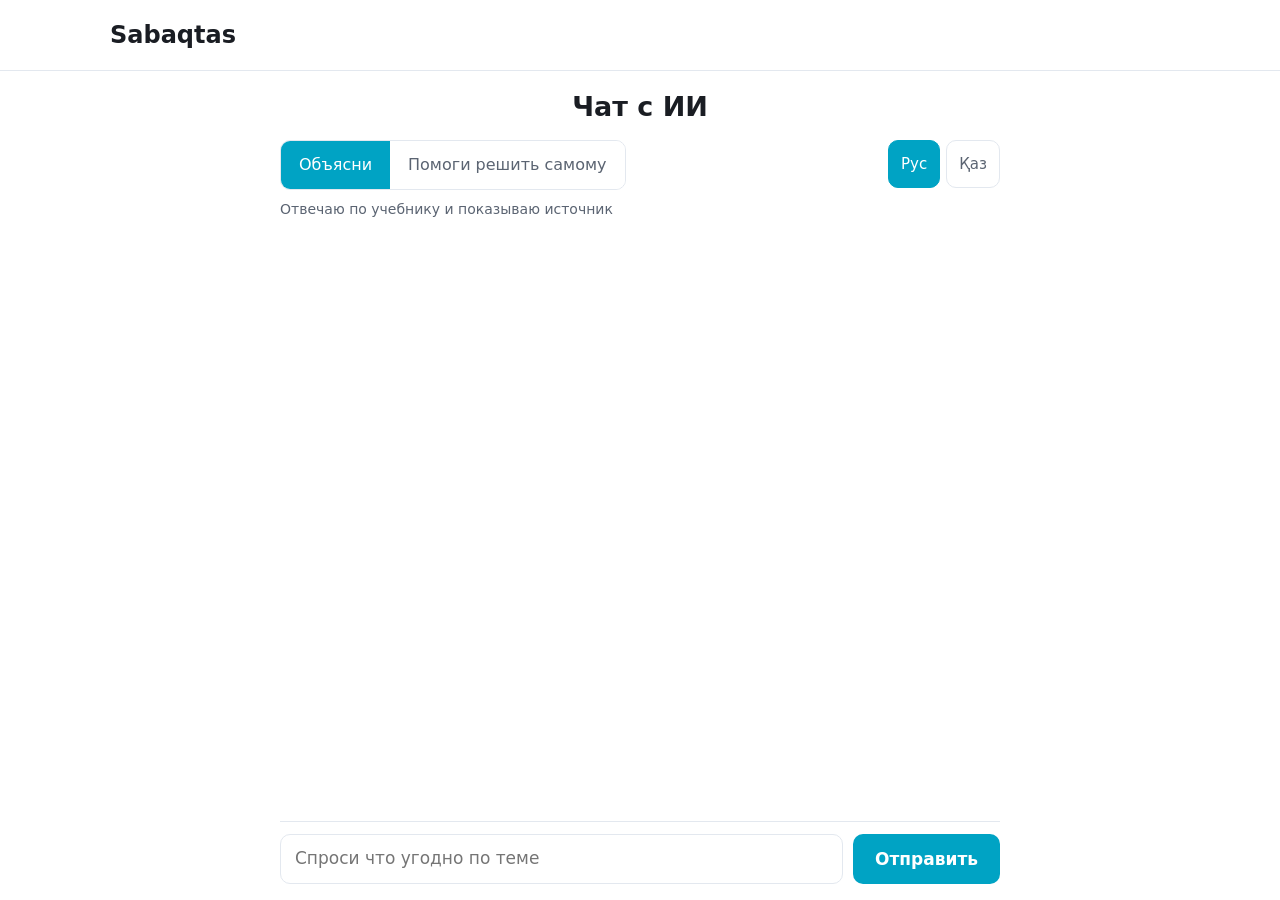
==== frontend/chat.html @ 7b8569ce "Промпт: применение правил разрешено, ответы на двух языках" ====
<!DOCTYPE html>
<html lang="ru">
<head>
  <meta charset="UTF-8">
  <meta name="viewport" content="width=device-width, initial-scale=1.0">
  <title>Чат с ИИ — Sabaqtas</title>
  <link rel="stylesheet" href="css/style.css">
  <!-- Этот экран ходит прямо в /api/ask, поэтому mock.js и api.js не нужны -->
  <script src="js/chat.js" defer></script>
</head>
<body class="chat-body">

  <!-- Простая шапка: только логотип -->
  <header class="site-header">
    <div class="container header-inner">
      <a class="wordmark" href="index.html">Sabaqtas</a>
    </div>
  </header>

  <main class="chat-page">

    <h1 class="chat-title">Чат с ИИ</h1>

    <!-- Переключатели режима и языка. Видны всегда. -->
    <div class="chat-controls">

      <div class="chat-controls-left">
        <div class="mode-switch" role="group" aria-label="Режим">
          <button class="mode-button is-active" type="button" data-mode="explain">Объясни</button>
          <button class="mode-button" type="button" data-mode="mentor">Помоги решить самому</button>
        </div>
        <!-- Строка под переключателем меняется вместе с режимом -->
        <p class="mode-hint" id="mode-hint">Отвечаю по учебнику и показываю источник</p>
      </div>

      <div class="lang-switch" role="group" aria-label="Язык ответа">
        <button class="lang-button is-active" type="button" data-lang="ru">Рус</button>
        <button class="lang-button" type="button" data-lang="kk">Қаз</button>
      </div>

    </div>

    <!-- Лента сообщений. Прокручивается только она,
         шапка и поле ввода остаются на месте. -->
    <div class="chat-messages" id="messages"></div>

    <!-- Поле ввода прижато к низу -->
    <div class="chat-input-row">
      <textarea class="chat-input" id="input" rows="1"
        placeholder="Спроси что угодно по теме"></textarea>
      <button class="chat-send" type="button" id="send">Отправить</button>
    </div>

  </main>

</body>
</html>
---- frontend/css/style.css ----
/* ============================================================
   Sabaqtas — общие стили
   Дизайн-система: светлая тема, много воздуха, крупный текст.
   Шрифты только системные — страница должна открываться быстро
   на медленном сельском интернете.
   ============================================================ */

/* --- Переменные дизайн-системы --- */
:root {
  --bg: #FFFFFF;          /* основной фон */
  --surface: #F5F7FA;     /* фон блоков и карточек */
  --border: #E3E8EF;      /* рамки */
  --text: #1A1D23;        /* основной текст */
  --muted: #5B6472;       /* второстепенный текст */
  --accent: #00A3C4;      /* кнопки, ссылки, акценты */
  --accent-dark: #007D97; /* наведение мыши */
  --gold: #F5B301;        /* достижения, выделенный шаг */

  /* Шкала фонов секций: сверху вниз страница постепенно «остывает»
     от белого к холодному голубому. Резких полос больше нет. */
  --bg-1: #FFFFFF;
  --bg-2: #F7FAFB;
  --bg-3: #EFF5F7;
  --bg-4: #E7F1F4;

  /* Ответ верный / неверный. Заливка светлая, поэтому основной текст
     на ней остаётся чёрным и читается. */
  --correct: #1E8E5A;
  --correct-bg: #E8F6EF;
  --wrong: #C7382D;
  --wrong-bg: #FBEBE9;

  /* Тёмная секция-прожектор: на ней лежит главный пример страницы */
  --spotlight: #0A3D4A;       /* фон */
  --spotlight-text: #EAF6F9;  /* основной текст на тёмном */
  --spotlight-muted: #9FC4CE; /* второстепенный текст на тёмном */
}

/* Плавная прокрутка при переходе по якорным ссылкам в шапке */
html {
  scroll-behavior: smooth;
}

/* --- Базовый сброс --- */
* {
  box-sizing: border-box;
}

body {
  margin: 0;
  background-color: var(--bg-1);
  color: var(--text);
  font-family: system-ui, -apple-system, "Segoe UI", Roboto, Arial, sans-serif;
  font-size: 18px;
  line-height: 1.6;
}

h1, h2, h3, p, ol {
  margin: 0;
}

a {
  color: var(--accent);
}

a:hover {
  color: var(--accent-dark);
}

/* Общая обёртка: ограничивает ширину контента и центрирует его */
.container {
  max-width: 1100px;
  margin: 0 auto;
  padding-left: 20px;
  padding-right: 20px;
}

/* ============================================================
   Шапка
   ============================================================ */

.site-header {
  /* position: sticky — шапка прокручивается вместе со страницей,
     но останавливается у верхнего края и дальше остаётся на месте */
  position: sticky;
  top: 0;
  /* z-index нужен, чтобы шапка была поверх секций, а не под ними */
  z-index: 10;
  background-color: var(--bg-1);
  border-bottom: 1px solid var(--border);
}

/* Три части шапки: логотип слева, навигация по центру, вход справа */
.header-inner {
  display: flex;
  justify-content: space-between;
  align-items: center;
  gap: 24px;
  padding-top: 16px;
  padding-bottom: 16px;
}

.header-nav {
  display: flex;
  gap: 24px;
}

.nav-link {
  /* position: relative нужен для полоски .nav-link.active::after */
  position: relative;
  color: var(--muted);
  font-size: 16px;
  text-decoration: none;
  padding-bottom: 6px;
}

.nav-link:hover {
  color: var(--accent-dark);
}

/* Активную ссылку ставит nav.js — ту, чья секция сейчас на экране */
.nav-link.active {
  color: var(--accent);
}

/* Полоска под активной ссылкой */
.nav-link.active::after {
  content: "";
  position: absolute;
  left: 0;
  right: 0;
  bottom: 0;
  height: 2px;
  background-color: var(--accent);
}

.wordmark {
  font-size: 24px;
  font-weight: 700;
  color: var(--text);
  text-decoration: none;
}

.header-link {
  font-size: 17px;
  text-decoration: none;
}

.header-link:hover {
  text-decoration: underline;
}


/* ============================================================
   Движение на лендинге
   Всё анимируемое лежит внутри @media (prefers-reduced-motion: no-preference).
   Если человек попросил систему уменьшить анимацию, ни одно правило отсюда
   не применяется: он сразу видит готовую страницу без движения.

   Анимируем только opacity и transform. Их браузер считает отдельно и не
   пересчитывает разметку всей страницы на каждом кадре, поэтому даже на
   слабом телефоне нет рывков. Height, width, top и margin не трогаем.
   ============================================================ */

/* Слово в заголовке, которое меняется: математике -> физике -> химии.
   inline-block и min-width держат ширину, поэтому строка не прыгает
   при смене слова. Эти правила нужны всегда, движения в них нет. */
#rotator {
  display: inline-block;
  /* Ширины хватает на самое длинное слово — «математике».
     Замерено: при шрифте 46px оно занимает 266px, то есть 5.8em.
     Берём 6em с запасом. em, а не px: на телефоне заголовок меньше,
     и запас уменьшается вместе с ним. */
  min-width: 6em;
  text-align: center;
  color: var(--accent);
}

@media (prefers-reduced-motion: no-preference) {

  /* --- Появление при прокрутке --- */

  /* Класс js-reveal ставит скрипт в <head> до первой отрисовки.
     Без него (JavaScript выключен или сломался) это правило не сработает
     и весь контент останется видимым. */
  html.js-reveal .reveal {
    opacity: 0;
    transform: translateY(16px);
  }

  /* Класс is-visible добавляет reveal.js, когда элемент дошёл до экрана.
     Задержку для каждого элемента внутри группы тоже ставит reveal.js. */
  html.js-reveal .reveal.is-visible {
    opacity: 1;
    transform: translateY(0);
    transition: opacity 0.45s ease-out, transform 0.45s ease-out;
  }

  /* --- Смена слова в заголовке --- */

  #rotator {
    transition: opacity 0.3s ease-out, transform 0.3s ease-out;
  }

  /* Класс is-hiding ставит rotator.js на время подмены слова */
  #rotator.is-hiding {
    opacity: 0;
    transform: translateY(-8px);
  }

}

/* ============================================================
   Экран диагностики (diagnostic.html)
   Лесенку, кнопки и карточки берём с лендинга, добавляем только то,
   чего там не было: вопрос, варианты ответа и итоговую карточку.
   ============================================================ */

/* Утилита: спрятать одно из двух состояний страницы */
.is-hidden {
  display: none;
}

/* Колонка уже, чем на лендинге: читать вопрос так удобнее */
.page-narrow {
  max-width: 720px;
  padding-top: 48px;
  padding-bottom: 64px;
}

.page-title {
  font-size: 34px;
  text-align: center;
}

.page-subtitle {
  font-size: 18px;
  color: var(--muted);
  text-align: center;
  max-width: 560px;
  margin: 16px auto 0;
}

/* --- Карточка с вопросом --- */

.question-card {
  background-color: var(--bg-1);
  border: 1px solid var(--border);
  border-radius: 14px;
  padding: 32px;
  margin-top: 32px;
  box-shadow: 0 4px 16px rgba(26, 29, 35, 0.06);
}

/* Тема и класс над вопросом */
.question-topic {
  font-size: 16px;
  color: var(--muted);
  margin-bottom: 12px;
}

.question-text {
  font-size: 24px;
  font-weight: 600;
  line-height: 1.4;
  margin-bottom: 24px;
}

.answers {
  display: grid;
  gap: 12px;
}

/* Вариант ответа — кнопка во всю ширину карточки */
.answer {
  display: block;
  width: 100%;
  min-height: 48px;
  padding: 14px 20px;
  border: 2px solid var(--border);
  border-radius: 10px;
  background-color: var(--bg-1);
  color: var(--text);
  /* кнопки не наследуют шрифт страницы автоматически — задаём явно */
  font-family: inherit;
  font-size: 18px;
  text-align: left;
  cursor: pointer;
}

.answer:hover {
  border-color: var(--accent);
}

/* «Не знаю» — такой же по размеру, но заметно тише остальных */
.answer-dontknow {
  color: var(--muted);
  border-style: dashed;
}

/* Подсветка после ответа. Её ставит diagnostic.js примерно на 600 мс. */
.answer.is-correct {
  background-color: var(--correct-bg);
  border-color: var(--correct);
}

.answer.is-wrong {
  background-color: var(--wrong-bg);
  border-color: var(--wrong);
}

/* --- Лесенка под вопросом --- */

.chain-title {
  font-size: 16px;
  color: var(--muted);
  text-align: center;
  margin-top: 48px;
  margin-bottom: 20px;
}

/* Короткое появление новой строки лесенки */
@keyframes stair-appear {
  from {
    opacity: 0;
    transform: translateY(-6px);
  }
  to {
    opacity: 1;
    transform: translateY(0);
  }
}

.stair-appear {
  animation: stair-appear 0.3s ease-out;
}

/* --- Итог диагностики --- */

/* В итоговой лесенке строку с пробелом делаем крупнее остальных */
.stairs-result {
  /* Заголовок «Нашли, где ты застрял» отделён от первой строки лесенки:
     итог читается как отдельный экран, а не как продолжение заголовка */
  margin-top: 64px;
}

.stairs-result .stair-gap .stair-topic {
  font-size: 21px;
}

.stairs-result .stair-gap .stair-status {
  font-size: 18px;
}

.result-card {
  background-color: var(--bg-1);
  border: 1px solid var(--border);
  border-top: 5px solid var(--gold);
  border-radius: 14px;
  padding: 28px;
  margin-top: 32px;
}

.result-text {
  font-size: 20px;
  line-height: 1.5;
}

.result-source {
  font-size: 16px;
  color: var(--muted);
  margin-top: 16px;
}

.result-actions {
  display: flex;
  align-items: center;
  justify-content: center;
  gap: 24px;
  margin-top: 32px;
}

/* Ссылка-кнопка «Пройти заново»: это <button>, но выглядит как ссылка */
.link-button {
  background: none;
  border: none;
  padding: 8px;
  color: var(--accent);
  font-family: inherit;
  font-size: 18px;
  text-decoration: underline;
  cursor: pointer;
}

.link-button:hover {
  color: var(--accent-dark);
}

.error-message {
  margin-top: 32px;
  padding: 20px;
  border: 1px solid var(--wrong);
  border-radius: 10px;
  background-color: var(--wrong-bg);
  text-align: center;
}

/* ============================================================
   Экран чата с ИИ (chat.html)
   Раскладка на всю высоту экрана: шапка и поле ввода на месте,
   прокручивается только лента сообщений.
   ============================================================ */

/* Страница-колонка во всю высоту окна. dvh точнее vh на телефонах:
   учитывает панели браузера. Для старых браузеров ниже запасной vh. */
.chat-body {
  height: 100vh;
  height: 100dvh;
  display: flex;
  flex-direction: column;
  /* прокручивается лента, а не вся страница */
  overflow: hidden;
}

.chat-page {
  flex: 1;
  /* min-height: 0 обязателен: без него flex-колонка не даёт
     внутренней ленте сжаться и прокрутка не появляется */
  min-height: 0;
  display: flex;
  flex-direction: column;
  width: 100%;
  max-width: 760px;
  margin: 0 auto;
  padding: 0 20px;
}

.chat-title {
  font-size: 27px;
  margin-top: 20px;
}

/* --- Переключатели --- */

.chat-controls {
  display: flex;
  justify-content: space-between;
  align-items: flex-start;
  gap: 16px;
  margin-top: 16px;
}

/* Режим: две кнопки в одной рамке */
.mode-switch {
  display: inline-flex;
  border: 1px solid var(--border);
  border-radius: 10px;
  /* скругление рамки должно резать углы кнопок внутри */
  overflow: hidden;
}

.mode-button {
  min-height: 48px;
  padding: 10px 18px;
  border: none;
  background-color: var(--bg-1);
  color: var(--muted);
  font-family: inherit;
  font-size: 16px;
  cursor: pointer;
}

.mode-button.is-active {
  background-color: var(--accent);
  color: #FFFFFF;
}

.mode-hint {
  font-size: 14px;
  color: var(--muted);
  margin-top: 8px;
}

.lang-switch {
  display: inline-flex;
  gap: 6px;
}

.lang-button {
  min-width: 48px;
  min-height: 48px;
  padding: 10px 12px;
  border: 1px solid var(--border);
  border-radius: 10px;
  background-color: var(--bg-1);
  color: var(--muted);
  font-family: inherit;
  font-size: 15px;
  cursor: pointer;
}

.lang-button.is-active {
  background-color: var(--accent);
  border-color: var(--accent);
  color: #FFFFFF;
}

/* --- Лента сообщений --- */

.chat-messages {
  flex: 1;
  min-height: 0;
  overflow-y: auto;
  display: flex;
  flex-direction: column;
  gap: 10px;
  padding: 16px 2px;
}

.msg {
  max-width: 85%;
  padding: 12px 16px;
  border-radius: 14px;
  font-size: 17px;
  line-height: 1.5;
  /* Shift+Enter в поле ввода даёт перенос строки — сохраняем его */
  white-space: pre-wrap;
  overflow-wrap: break-word;
}

/* Сообщение ученика: справа, лёгкая заливка акцентным цветом */
.msg-user {
  align-self: flex-end;
  background-color: rgba(0, 163, 196, 0.13);
  border-bottom-right-radius: 4px;
}

/* Ответ ИИ: слева, светлая подложка */
.msg-ai {
  align-self: flex-start;
  background-color: var(--bg-2);
  border: 1px solid var(--border);
  border-bottom-left-radius: 4px;
}

/* Честный отказ «этого нет в учебниках»: приглушённый текст.
   Это НЕ ошибка, поэтому никакого красного и никаких значков. */
.msg-muted {
  color: var(--muted);
}

/* Служебная строка («Режим изменён…», сообщение о сбое сети) */
.msg-system {
  text-align: center;
  color: var(--muted);
  font-size: 14px;
  margin: 6px 0;
}

/* --- Плашка источника — фирменный элемент продукта.
   Как и на экране результата: золотая полоса слева. --- */

.msg-sources {
  align-self: flex-start;
  display: flex;
  flex-wrap: wrap;
  gap: 6px;
  max-width: 85%;
}

.source-badge {
  display: inline-block;
  font-size: 13px;
  color: var(--muted);
  background-color: var(--bg-1);
  border: 1px solid var(--border);
  border-left: 3px solid var(--gold);
  border-radius: 6px;
  padding: 5px 10px;
}

/* --- Индикатор «печатает» --- */

.msg-typing {
  color: var(--muted);
}

@media (prefers-reduced-motion: no-preference) {

  .msg-typing .dot {
    animation: typing-dot 1.2s infinite;
  }

  .msg-typing .dot:nth-child(2) { animation-delay: 0.2s; }
  .msg-typing .dot:nth-child(3) { animation-delay: 0.4s; }

  @keyframes typing-dot {
    0%, 60%, 100% { opacity: 0.25; }
    30% { opacity: 1; }
  }

}

/* --- Поле ввода, прижато к низу --- */

.chat-input-row {
  display: flex;
  gap: 10px;
  padding: 12px 0 16px;
  border-top: 1px solid var(--border);
}

.chat-input {
  flex: 1;
  min-height: 48px;
  padding: 12px 14px;
  border: 1px solid var(--border);
  border-radius: 10px;
  background-color: var(--bg-1);
  color: var(--text);
  font-family: inherit;
  font-size: 17px;
  line-height: 1.4;
  resize: none;
}

.chat-input:focus {
  outline: none;
  border-color: var(--accent);
}

.chat-send {
  min-height: 48px;
  padding: 0 22px;
  border: none;
  border-radius: 10px;
  background-color: var(--accent);
  color: #FFFFFF;
  font-family: inherit;
  font-size: 17px;
  font-weight: 600;
  cursor: pointer;
}

.chat-send:hover {
  background-color: var(--accent-dark);
}

/* Пока ждём ответ, кнопка выключена */
.chat-send:disabled {
  opacity: 0.55;
  cursor: default;
}

/* Чат на телефоне: переключатели в столбик, кнопки режима во всю ширину */
@media (max-width: 800px) {

  .chat-title {
    font-size: 23px;
  }

  .chat-controls {
    flex-direction: column;
  }

  .mode-switch {
    display: flex;
    width: 100%;
  }

  .mode-button {
    flex: 1;
    padding: 10px 8px;
  }

  .msg {
    max-width: 92%;
  }

}

/* ============================================================
   Мобильное меню: кнопка-бургер и выезжающая панель
   Всё состояние — класс .menu-open на <body>, его ставит menu.js.
   ============================================================ */

/* Кнопка-бургер. На десктопе её нет, показываем только на узком экране. */
.burger {
  display: none;
  /* order: 2 — в разметке кнопка стоит перед логотипом,
     а показать её надо справа */
  order: 2;
  flex-direction: column;
  justify-content: space-between;
  width: 48px;
  height: 48px;
  padding: 12px;
  background: none;
  border: none;
  cursor: pointer;
}

/* Три полоски значка. Никаких картинок и иконочных шрифтов. */
.burger-line {
  display: block;
  width: 100%;
  height: 3px;
  border-radius: 2px;
  background-color: var(--text);
}

@media (prefers-reduced-motion: no-preference) {
  .burger-line {
    transition: transform 0.25s, opacity 0.25s;
  }
}

/* Открытое меню: полоски складываются в крестик.
   Крайние съезжаются к центру (9px) и поворачиваются,
   средняя просто исчезает. */
body.menu-open .burger-line:nth-child(1) {
  transform: translateY(9px) rotate(45deg);
}

body.menu-open .burger-line:nth-child(2) {
  opacity: 0;
}

body.menu-open .burger-line:nth-child(3) {
  transform: translateY(-9px) rotate(-45deg);
}

/* Пока меню открыто, страница под ним не прокручивается */
body.menu-open {
  overflow: hidden;
}

/* Затемнение позади панели */
.menu-overlay {
  position: fixed;
  top: 0;
  right: 0;
  bottom: 0;
  left: 0;
  z-index: 20;
  background-color: rgba(26, 29, 35, 0.5);
  opacity: 0;
  /* visibility прячет затемнение от кликов, пока меню закрыто */
  visibility: hidden;
}

@media (prefers-reduced-motion: no-preference) {
  .menu-overlay {
    transition: opacity 0.25s, visibility 0.25s;
  }
}

body.menu-open .menu-overlay {
  opacity: 1;
  visibility: visible;
}

/* Сама панель: во всю высоту экрана, выезжает слева */
.menu-panel {
  position: fixed;
  top: 0;
  bottom: 0;
  left: 0;
  z-index: 21;
  width: 80%;
  max-width: 320px;
  padding: 16px;
  overflow-y: auto;
  background-color: var(--bg-1);
  border-right: 1px solid var(--border);
  /* Панель всегда на месте, просто сдвинута за левый край экрана.
     Анимируем только transform: браузеру не приходится заново считать
     разметку, поэтому меню плавно открывается и на слабом телефоне. */
  transform: translateX(-100%);
}

@media (prefers-reduced-motion: no-preference) {
  .menu-panel {
    transition: transform 0.25s;
  }
}

body.menu-open .menu-panel {
  transform: translateX(0);
}

/* Ссылки в панели: высота не меньше 48px, чтобы удобно попадать пальцем */
.menu-link {
  display: flex;
  align-items: center;
  min-height: 48px;
  padding: 0 12px;
  border-radius: 8px;
  color: var(--text);
  font-size: 18px;
  text-decoration: none;
}

.menu-link:hover {
  background-color: var(--bg-2);
  color: var(--accent-dark);
}

/* Активную ссылку ставит nav.js — та же логика, что и в верхнем меню */
.menu-link.active {
  color: var(--accent);
  font-weight: 600;
}

.menu-divider {
  border: none;
  border-top: 1px solid var(--border);
  margin: 12px 0;
}

/* ============================================================
   Главный экран (hero)
   ============================================================ */

.hero-inner {
  padding-top: 80px;
  padding-bottom: 80px;
  text-align: center;
}

h1 {
  font-size: 46px;
  line-height: 1.2;
  /* Заголовок не должен растягиваться на всю ширину — так его легче читать */
  max-width: 800px;
  margin: 0 auto;
}

.hero-subtitle {
  font-size: 21px;
  color: var(--muted);
  max-width: 700px;
  margin: 24px auto 0;
}

.hero-button {
  margin-top: 40px;
}

/* ============================================================
   Кнопки
   ============================================================ */

.button {
  display: inline-block;
  padding: 16px 32px;
  border-radius: 10px;
  font-size: 18px;
  font-weight: 600;
  text-decoration: none;
}

.button-primary {
  background-color: var(--accent);
  color: #FFFFFF;
  border: 2px solid var(--accent);
}

.button-primary:hover {
  background-color: var(--accent-dark);
  border-color: var(--accent-dark);
  color: #FFFFFF;
}

.button-secondary {
  background-color: var(--bg);
  color: var(--accent);
  border: 2px solid var(--border);
}

.button-secondary:hover {
  border-color: var(--accent);
  color: var(--accent-dark);
}

/* ============================================================
   Секции
   ============================================================ */

.section {
  padding-top: 72px;
  padding-bottom: 72px;
  /* scroll-margin-top равен высоте липкой шапки: иначе при переходе
     по якорной ссылке заголовок секции прячется под шапкой */
  scroll-margin-top: 72px;
}

/* Фон секции. Класс проставлен в HTML сверху вниз: bg-1 -> bg-4 */
.bg-1 { background-color: var(--bg-1); }
.bg-2 { background-color: var(--bg-2); }
.bg-3 { background-color: var(--bg-3); }
.bg-4 { background-color: var(--bg-4); }

/* Текст секции «Решение» */
.solution-text {
  font-size: 20px;
  color: var(--muted);
  text-align: center;
  max-width: 720px;
  margin: 0 auto;
}

.section-title {
  font-size: 32px;
  text-align: center;
  margin-bottom: 40px;
}

/* ============================================================
   Пример: лесенка тем
   Каждая следующая строка сдвинута вправо, поэтому видно,
   что система спускается от темы 9 класса к теме 5 класса.
   ============================================================ */

.example-intro {
  font-size: 20px;
  color: var(--muted);
  text-align: center;
  max-width: 640px;
  margin: 0 auto 32px;
}

.stairs {
  list-style: none;
  padding: 0;
  display: grid;
  gap: 18px;
  max-width: 820px;
  margin: 0 auto;
}

.stair {
  /* position: relative нужен для соединительной линии .stair + .stair::before */
  position: relative;
  display: grid;
  /* тема тянется, класс и статус занимают столько, сколько нужно тексту */
  grid-template-columns: 1fr auto auto;
  gap: 20px;
  align-items: center;
  background-color: var(--bg-1);
  border: 1px solid var(--border);
  border-left: 5px solid var(--border);
  border-radius: 10px;
  padding: 18px 22px;
}

/* Сдвиг вправо: каждая следующая тема на класс ниже предыдущей */
.stair:nth-child(2) { margin-left: 40px; }
.stair:nth-child(3) { margin-left: 80px; }
.stair:nth-child(4) { margin-left: 120px; }

/* Короткая вертикальная линия в промежутке между строками:
   она связывает строки в одну цепочку. Высота линии равна gap списка. */
.stair + .stair::before {
  content: "";
  position: absolute;
  left: 24px;
  top: -18px;
  width: 2px;
  height: 18px;
  background-color: var(--border);
}

.stair-topic {
  font-weight: 600;
}

.stair-grade,
.stair-status {
  color: var(--muted);
  font-size: 16px;
  white-space: nowrap;
}

/* Строка с найденным пробелом — её нужно заметить первой */
.stair-gap {
  border-left-color: var(--gold);
  background-color: #FEF7E6; /* сильно осветлённый --gold */
}

.stair-gap .stair-status {
  color: var(--text);
  font-weight: 700;
}

.example-note {
  text-align: center;
  color: var(--muted);
  font-size: 16px;
  margin-top: 28px;
}

/* ============================================================
   Тёмная секция-прожектор (#example)
   На светлой странице один тёмный блок — на него смотрят в первую очередь.
   Здесь меняются только цвета, разметка лесенки остаётся прежней.
   ============================================================ */

.spotlight {
  background-color: var(--spotlight);
  color: var(--spotlight-text);
}

.spotlight .example-intro,
.spotlight .example-note {
  color: var(--spotlight-muted);
}

/* Строки лесенки — чуть светлее фона секции, поэтому видно каждую строку */
.spotlight .stair {
  background-color: #0F4E5E; /* --spotlight, немного светлее */
  border-color: #1B6274;     /* рамка ещё светлее строки */
  color: var(--spotlight-text);
}

.spotlight .stair-grade,
.spotlight .stair-status {
  color: var(--spotlight-muted);
}

/* Соединительная линия между строками */
.spotlight .stair + .stair::before {
  background-color: #1B6274;
}

/* Найденный пробел: золотая рамка слева, золотой текст и тёплая подложка.
   rgba здесь удобнее сплошного цвета — золото просвечивает сквозь тёмный фон.
   Правило идёт после .spotlight .stair, иначе общая рамка перекрыла бы золотую. */
.spotlight .stair-gap {
  border-left-color: var(--gold);
  background-color: rgba(245, 179, 1, 0.14);
}

.spotlight .stair-gap .stair-topic,
.spotlight .stair-gap .stair-status {
  color: var(--gold);
}

/* ============================================================
   Карточки
   ============================================================ */

.cards {
  display: grid;
  gap: 24px;
  /* align-items: start — карточка занимает столько высоты, сколько нужно
     её тексту. Без этого grid растягивает все карточки по самой длинной
     и внизу коротких остаётся пустое место. */
  align-items: start;
}

/* На широком экране — три колонки одинаковой ширины */
.cards-3 {
  grid-template-columns: repeat(3, 1fr);
}

.card {
  background-color: var(--bg-1);
  border: 1px solid var(--border);
  border-radius: 14px;
  padding: 28px;
}

.card-title {
  font-size: 21px;
  margin-bottom: 12px;
}

.card-text {
  color: var(--muted);
}

/* Карточки блока «Чем мы отличаемся» — самый заметный блок страницы:
   белый фон, золотая полоса сверху и тень. */
.card-strong {
  background-color: var(--bg-1);
  border-top: 5px solid var(--gold);
  padding: 32px;
  box-shadow: 0 4px 16px rgba(26, 29, 35, 0.08);
}

.card-strong .card-title {
  font-size: 24px;
}

.card-strong .card-text {
  color: var(--text);
}

/* ============================================================
   Шаги «Как это работает»
   ============================================================ */

.steps {
  display: grid;
  grid-template-columns: repeat(4, 1fr);
  gap: 24px;
  list-style: none;
  padding: 0;
}

.step {
  text-align: center;
}

/* Круг с номером шага */
.step-number {
  display: flex;
  align-items: center;
  justify-content: center;
  width: 56px;
  height: 56px;
  margin: 0 auto 16px;
  border-radius: 50%;
  background-color: var(--accent);
  color: #FFFFFF;
  font-size: 24px;
  font-weight: 700;
}

.step-text {
  color: var(--muted);
}

/* ============================================================
   Блок для учителей
   ============================================================ */

.teachers {
  text-align: center;
}

.teachers-text {
  font-size: 20px;
  color: var(--muted);
  max-width: 640px;
  margin: 0 auto 32px;
}

/* ============================================================
   Подвал
   ============================================================ */

.site-footer {
  border-top: 1px solid var(--border);
  padding-top: 32px;
  padding-bottom: 32px;
  text-align: center;
  color: var(--muted);
  font-size: 16px;
}

/* На широком экране мобильного меню не существует */
@media (min-width: 801px) {

  .menu-overlay,
  .menu-panel {
    display: none;
  }

  /* Страховка: если окно растянули с открытым меню,
     прокрутка страницы должна вернуться */
  body.menu-open {
    overflow: visible;
  }

}

/* ============================================================
   Мобильная версия: всё в одну колонку, текст чуть меньше
   ============================================================ */

@media (max-width: 800px) {

  /* На узком экране верхние ссылки не помещаются — их заменяет бургер.
     Ссылка «Войти как учитель» никуда не пропадает: она внутри панели. */
  .header-nav,
  .header-link {
    display: none;
  }

  .burger {
    display: flex;
  }

  .solution-text {
    font-size: 18px;
  }

  .cards-3,
  .steps {
    grid-template-columns: 1fr;
  }

  h1 {
    font-size: 34px;
  }

  .hero-subtitle {
    font-size: 19px;
  }

  .hero-inner {
    padding-top: 48px;
    padding-bottom: 48px;
  }

  .section {
    padding-top: 48px;
    padding-bottom: 48px;
  }

  .section-title {
    font-size: 27px;
  }

  /* Кнопка на телефоне занимает всю ширину — так удобнее нажимать */
  .hero-button {
    display: block;
    width: 100%;
  }

  .example-intro {
    font-size: 18px;
  }

  /* Лесенка: строка складывается в одну колонку,
     а сдвиг вправо делаем меньше, чтобы хватило ширины экрана */
  .stair {
    grid-template-columns: 1fr;
    gap: 4px;
  }

  .stair:nth-child(2) { margin-left: 12px; }
  .stair:nth-child(3) { margin-left: 24px; }
  .stair:nth-child(4) { margin-left: 36px; }

  /* Экран диагностики на телефоне */
  .page-narrow {
    padding-top: 32px;
  }

  .page-title {
    font-size: 28px;
  }

  .question-card {
    padding: 20px;
  }

  .question-text {
    font-size: 20px;
  }

  /* Кнопки итога встают друг под другом и занимают всю ширину */
  .result-actions {
    flex-direction: column;
    gap: 16px;
  }

  .result-actions .button {
    display: block;
    width: 100%;
    text-align: center;
  }

}
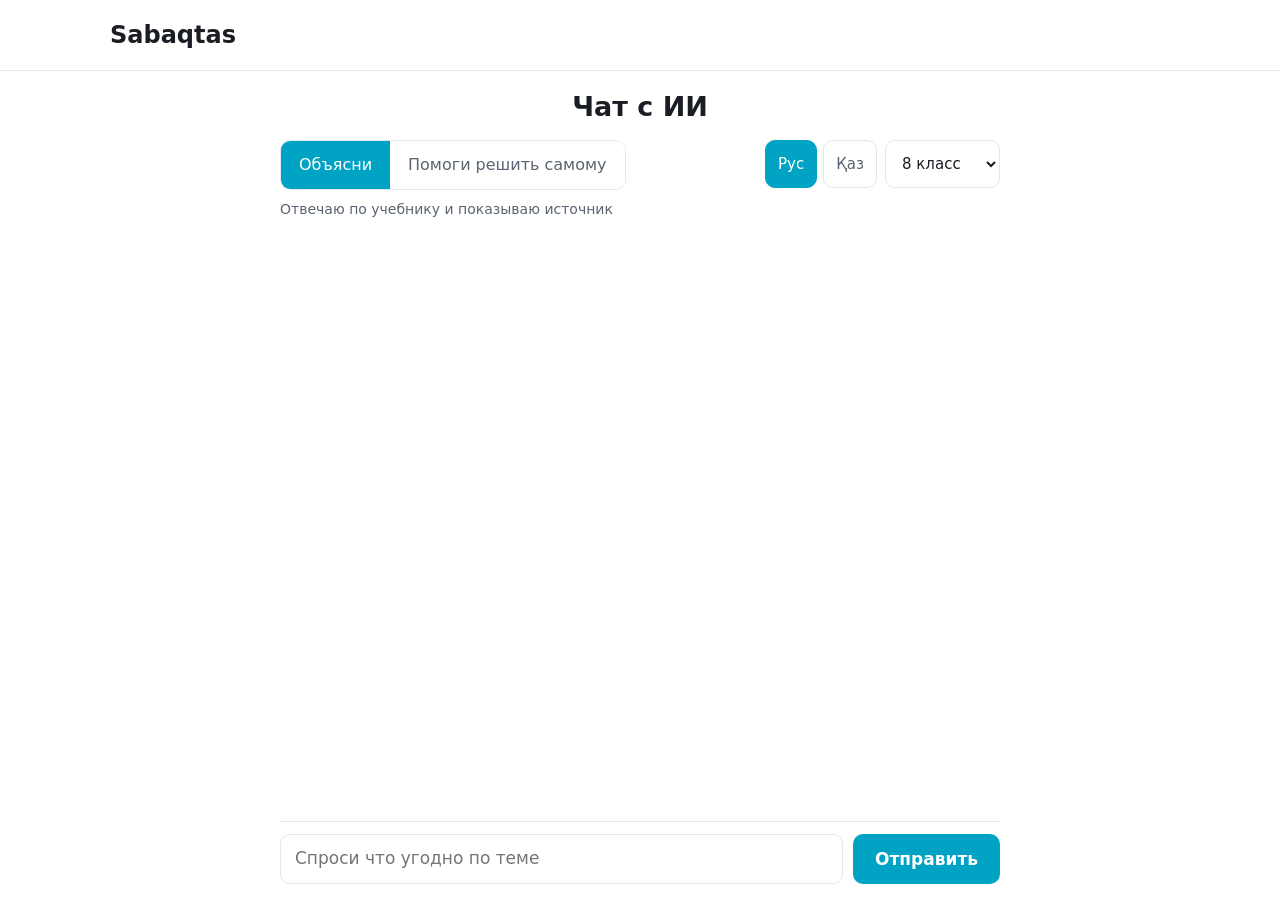
==== commit 7615e872: "Чат: выбор класса, тихая строка источника, наставник без отказов по классу Co-Authored-By: Claude Op" ====
--- a/frontend/chat.html
+++ b/frontend/chat.html
@@ -33,9 +33,22 @@
         <p class="mode-hint" id="mode-hint">Отвечаю по учебнику и показываю источник</p>
       </div>
 
-      <div class="lang-switch" role="group" aria-label="Язык ответа">
-        <button class="lang-button is-active" type="button" data-lang="ru">Рус</button>
-        <button class="lang-button" type="button" data-lang="kk">Қаз</button>
+      <div class="chat-controls-right">
+        <div class="lang-switch" role="group" aria-label="Язык ответа">
+          <button class="lang-button is-active" type="button" data-lang="ru">Рус</button>
+          <button class="lang-button" type="button" data-lang="kk">Қаз</button>
+        </div>
+        <!-- Класс ученика: уходит в запрос как grade,
+             чтобы ИИ объяснял на нужном уровне -->
+        <select class="grade-select" id="grade" aria-label="Класс">
+          <option value="5">5 класс</option>
+          <option value="6">6 класс</option>
+          <option value="7">7 класс</option>
+          <option value="8" selected>8 класс</option>
+          <option value="9">9 класс</option>
+          <option value="10">10 класс</option>
+          <option value="11">11 класс</option>
+        </select>
       </div>
 
     </div>
--- a/frontend/css/style.css
+++ b/frontend/css/style.css
@@ -481,9 +481,28 @@
   margin-top: 8px;
 }
 
+.chat-controls-right {
+  display: flex;
+  align-items: center;
+  gap: 8px;
+}
+
 .lang-switch {
   display: inline-flex;
   gap: 6px;
+}
+
+/* Выпадающий список класса — в один ряд с кнопками языка */
+.grade-select {
+  min-height: 48px;
+  padding: 10px 12px;
+  border: 1px solid var(--border);
+  border-radius: 10px;
+  background-color: var(--bg-1);
+  color: var(--text);
+  font-family: inherit;
+  font-size: 15px;
+  cursor: pointer;
 }
 
 .lang-button {
@@ -572,11 +591,9 @@
   display: inline-block;
   font-size: 13px;
   color: var(--muted);
-  background-color: var(--bg-1);
-  border: 1px solid var(--border);
+  /* Тихая строка: только тонкая золотая метка слева, без рамки-карточки */
   border-left: 3px solid var(--gold);
-  border-radius: 6px;
-  padding: 5px 10px;
+  padding: 1px 0 1px 8px;
 }
 
 /* --- Индикатор «печатает» --- */
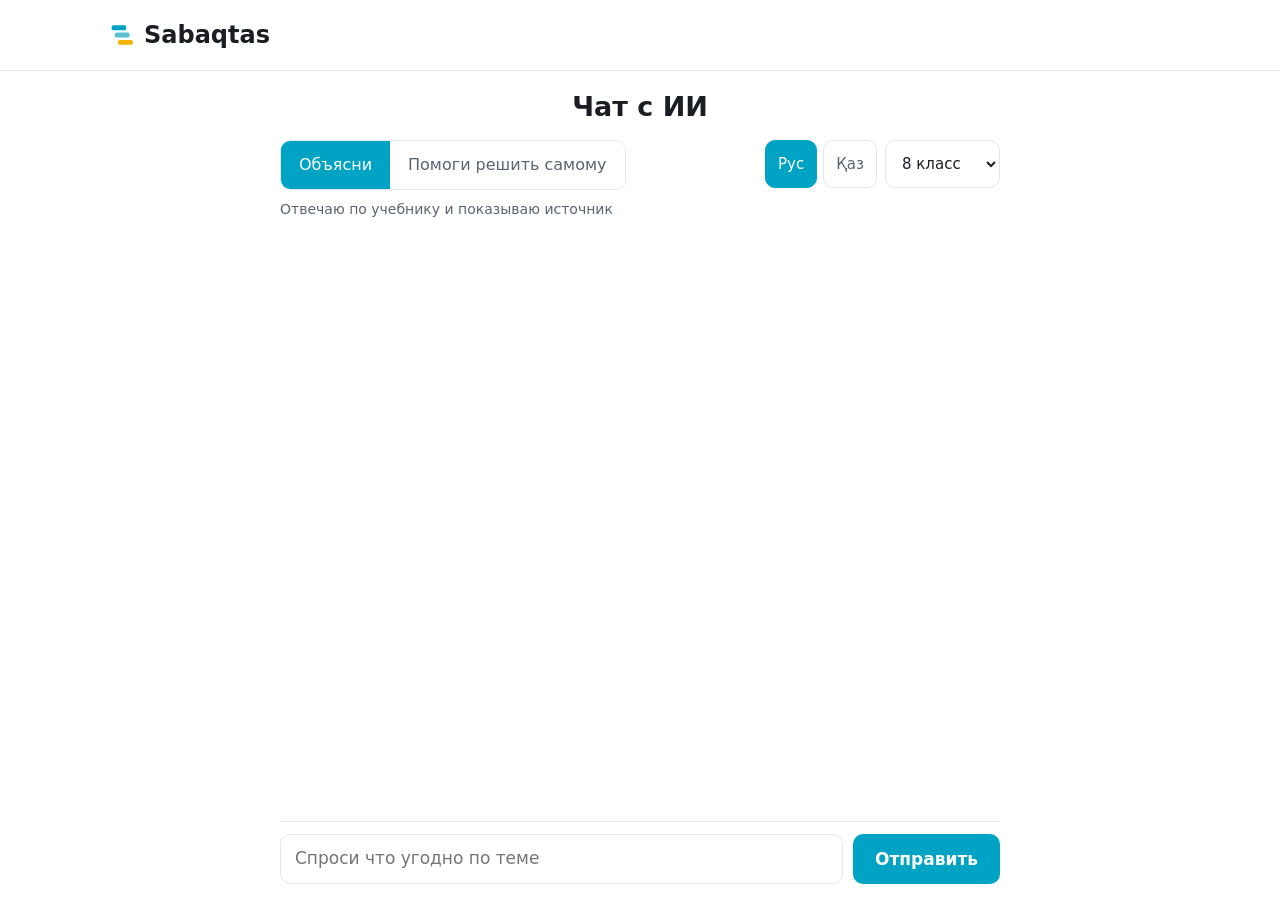
==== commit 466d1813: "лендинг: текст карточки без заглушки, логотип-лесенка и favicon Co-Authored-By: Claude Opus 5 <norep" ====
--- a/frontend/chat.html
+++ b/frontend/chat.html
@@ -4,6 +4,7 @@
   <meta charset="UTF-8">
   <meta name="viewport" content="width=device-width, initial-scale=1.0">
   <title>Чат с ИИ — Sabaqtas</title>
+  <link rel="icon" href="favicon.svg" type="image/svg+xml">
   <link rel="stylesheet" href="css/style.css">
   <!-- Этот экран ходит прямо в /api/ask, поэтому mock.js и api.js не нужны -->
   <script src="js/chat.js" defer></script>
@@ -13,7 +14,7 @@
   <!-- Простая шапка: только логотип -->
   <header class="site-header">
     <div class="container header-inner">
-      <a class="wordmark" href="index.html">Sabaqtas</a>
+      <a class="wordmark" href="index.html"><svg class="wordmark-mark" viewBox="0 0 32 32" width="26" height="26" aria-hidden="true" focusable="false"><rect x="2" y="4" width="18" height="6" rx="2" fill="#00A3C4"/><rect x="6" y="13" width="18" height="6" rx="2" fill="#5BC0D6"/><rect x="10" y="22" width="18" height="6" rx="2" fill="#F5B301"/></svg>Sabaqtas</a>
     </div>
   </header>
 
--- a/frontend/css/style.css
+++ b/frontend/css/style.css
@@ -576,6 +576,14 @@
   margin: 6px 0;
 }
 
+/* Пометка под ответом, который взяли из сохранённых */
+.msg-cache-note {
+  align-self: flex-start;
+  color: var(--muted);
+  font-size: 12px;
+  margin: 2px 0 0;
+}
+
 /* --- Плашка источника — фирменный элемент продукта.
    Как и на экране результата: золотая полоса слева. --- */
 
@@ -692,6 +700,266 @@
 
   .msg {
     max-width: 92%;
+  }
+
+}
+
+/* ============================================================
+   Панель учителя (teacher.html)
+   ============================================================ */
+
+.teacher-page {
+  padding-top: 40px;
+  padding-bottom: 64px;
+}
+
+.teacher-title {
+  text-align: left;
+}
+
+.teacher-section {
+  margin-top: 48px;
+}
+
+.teacher-heading {
+  font-size: 24px;
+  margin-bottom: 20px;
+}
+
+.teacher-error {
+  margin-top: 40px;
+  color: var(--muted);
+}
+
+/* --- Плитки сводки --- */
+
+.tiles {
+  display: grid;
+  grid-template-columns: repeat(3, 1fr);
+  gap: 20px;
+  margin-top: 32px;
+}
+
+.tile {
+  background-color: var(--bg-2);
+  border: 1px solid var(--border);
+  border-radius: 14px;
+  padding: 20px 24px;
+}
+
+.tile-number {
+  font-size: 38px;
+  font-weight: 700;
+  line-height: 1.1;
+}
+
+.tile-label {
+  color: var(--muted);
+  font-size: 15px;
+  margin-top: 4px;
+}
+
+/* --- Таблица учеников --- */
+
+/* На телефоне таблица шире экрана: прокручивается сама, а не страница */
+.table-scroll {
+  overflow-x: auto;
+}
+
+.students-table {
+  width: 100%;
+  min-width: 640px;
+  border-collapse: collapse;
+}
+
+.students-table th {
+  text-align: left;
+  font-size: 14px;
+  font-weight: 600;
+  color: var(--muted);
+  padding: 10px 16px;
+  border-bottom: 2px solid var(--border);
+}
+
+.students-table td {
+  padding: 14px 16px;
+  border-bottom: 1px solid var(--border);
+  vertical-align: top;
+}
+
+.student-name {
+  font-weight: 600;
+}
+
+.student-active {
+  font-size: 13px;
+  color: var(--muted);
+  margin-top: 2px;
+}
+
+.gap-title {
+  line-height: 1.4;
+}
+
+.gap-source {
+  font-size: 13px;
+  color: var(--muted);
+  margin-top: 4px;
+}
+
+/* Маленький значок класса рядом с темой */
+.grade-badge {
+  display: inline-block;
+  font-size: 12px;
+  font-weight: 600;
+  color: var(--accent-dark);
+  background-color: rgba(0, 163, 196, 0.12);
+  border-radius: 6px;
+  padding: 2px 8px;
+  white-space: nowrap;
+}
+
+.gaveup-cell {
+  font-size: 18px;
+  font-weight: 600;
+}
+
+/* --- Полосы прогресса --- */
+
+.progress-box {
+  display: flex;
+  align-items: center;
+  gap: 10px;
+  /* полоса не должна растягиваться на всю ячейку таблицы */
+  min-width: 140px;
+}
+
+.bar-track {
+  flex: 1;
+  height: 6px;
+  border-radius: 3px;
+  background-color: var(--border);
+  /* заливка внутри скруглённой дорожки не должна вылезать за углы */
+  overflow: hidden;
+}
+
+.bar-fill {
+  height: 100%;
+  border-radius: 3px;
+}
+
+.bar-accent {
+  background-color: var(--accent);
+}
+
+.bar-gold {
+  background-color: var(--gold);
+}
+
+.progress-percent {
+  font-size: 14px;
+  color: var(--muted);
+  min-width: 38px;
+}
+
+/* --- «Что западает у класса» — главный блок страницы --- */
+
+.class-topics {
+  display: grid;
+  gap: 14px;
+}
+
+.class-topic {
+  background-color: var(--bg-1);
+  border: 1px solid var(--border);
+  border-left: 5px solid var(--border);
+  border-radius: 12px;
+  padding: 18px 22px;
+  box-shadow: 0 2px 10px rgba(26, 29, 35, 0.05);
+}
+
+.class-topic-title {
+  font-size: 18px;
+  font-weight: 600;
+  line-height: 1.4;
+}
+
+.class-topic .progress-box {
+  margin-top: 10px;
+  max-width: 420px;
+}
+
+.class-topic-detail {
+  font-size: 14px;
+  color: var(--muted);
+  margin-top: 8px;
+}
+
+/* Тема, где застряло больше половины класса: золотая рамка и подпись.
+   Это и есть ответ на вопрос «что объяснять завтра». */
+.class-topic.is-hot {
+  border-left-color: var(--gold);
+  background-color: #FEF7E6; /* сильно осветлённый --gold, как на лендинге */
+}
+
+.hot-caption {
+  display: inline-block;
+  font-size: 13px;
+  font-weight: 700;
+  color: #8A6400; /* тёмное золото: жёлтый текст на светлом не читается */
+  margin-left: 10px;
+  white-space: nowrap;
+}
+
+/* --- Форма «Добавить тему» --- */
+
+.add-topic {
+  display: flex;
+  flex-wrap: wrap;
+  gap: 10px;
+}
+
+.add-input {
+  min-height: 48px;
+  padding: 10px 14px;
+  border: 1px solid var(--border);
+  border-radius: 10px;
+  background-color: var(--bg-1);
+  color: var(--text);
+  font-family: inherit;
+  font-size: 16px;
+}
+
+/* Поле темы — самое длинное */
+.add-input-title {
+  flex: 1;
+  min-width: 220px;
+}
+
+.add-submit {
+  min-height: 48px;
+  padding-top: 0;
+  padding-bottom: 0;
+}
+
+/* --- Телефон --- */
+
+@media (max-width: 800px) {
+
+  .tiles {
+    grid-template-columns: 1fr;
+  }
+
+  .teacher-title {
+    font-size: 26px;
+  }
+
+  .add-topic {
+    flex-direction: column;
+  }
+
+  .add-input-title {
+    min-width: 0;
   }
 
 }
@@ -927,6 +1195,12 @@
   margin: 0 auto;
 }
 
+/* Кнопка «Спросить ИИ» под текстом решения */
+.solution-action {
+  text-align: center;
+  margin-top: 28px;
+}
+
 .section-title {
   font-size: 32px;
   text-align: center;
@@ -1292,3 +1566,607 @@
   }
 
 }
+
+/* ============================================================
+   Панель учителя: дополнения добавлены в конец, чтобы не менять
+   существующие правила остальных страниц.
+   ============================================================ */
+
+.teacher-header-inner {
+  justify-content: flex-start;
+  gap: 16px;
+}
+
+.teacher-header-title {
+  font-size: 21px;
+  font-weight: 600;
+  line-height: 1.3;
+}
+
+.teacher-summary {
+  margin-top: 8px;
+}
+
+.tiles {
+  margin-top: 0;
+}
+
+.tile {
+  min-height: 132px;
+  display: flex;
+  flex-direction: column;
+  justify-content: space-between;
+  background-color: var(--surface);
+}
+
+.students-table {
+  min-width: 780px;
+}
+
+.gap-grade-cell {
+  color: var(--accent-dark);
+  font-weight: 600;
+  white-space: nowrap;
+}
+
+.class-topic.is-hot {
+  background-color: var(--bg-1);
+  box-shadow: 0 3px 12px rgba(245, 179, 1, 0.2);
+}
+
+.add-topic {
+  display: grid;
+  grid-template-columns: minmax(220px, 1.4fr) minmax(130px, 0.6fr) minmax(220px, 1fr) auto;
+  align-items: end;
+  gap: 14px;
+}
+
+.teacher-form-field {
+  display: grid;
+  gap: 6px;
+}
+
+.teacher-form-field label {
+  color: var(--muted);
+  font-size: 14px;
+  font-weight: 600;
+}
+
+.teacher-form-field .add-input {
+  width: 100%;
+}
+
+.add-input:focus {
+  outline: 3px solid rgba(0, 163, 196, 0.2);
+  outline-offset: 1px;
+  border-color: var(--accent);
+}
+
+.add-submit {
+  white-space: nowrap;
+}
+
+@media (max-width: 800px) {
+
+  .teacher-header-inner {
+    align-items: flex-start;
+    flex-direction: column;
+    gap: 2px;
+  }
+
+  .teacher-header-title {
+    font-size: 19px;
+  }
+
+  .teacher-page {
+    padding-top: 28px;
+  }
+
+  .tile {
+    min-height: 112px;
+  }
+
+  .add-topic {
+    grid-template-columns: 1fr;
+  }
+
+  .add-submit {
+    width: 100%;
+  }
+}
+
+.class-topic-source {
+  color: var(--muted);
+  font-size: 13px;
+  margin-top: 2px;
+}
+
+
+/* ============================================================
+   Личный кабинет ученика (dashboard.html)
+   ============================================================ */
+
+/* Название экрана в шапке, справа от логотипа */
+.header-title {
+  font-size: 18px;
+  color: var(--muted);
+}
+
+.dash-page {
+  max-width: 860px;
+  padding-top: 40px;
+  padding-bottom: 72px;
+}
+
+.dash-error {
+  margin-top: 40px;
+  padding: 20px;
+  border: 1px solid var(--wrong);
+  border-radius: 10px;
+  background-color: var(--wrong-bg);
+  text-align: center;
+}
+
+.dash-section {
+  margin-top: 48px;
+}
+
+.dash-heading {
+  font-size: 24px;
+}
+
+.dash-subheading {
+  color: var(--muted);
+  font-size: 16px;
+  margin-top: 4px;
+}
+
+/* --- Блок 1: корневой пробел ---
+   Самая заметная карточка страницы: золотая полоса слева и крупный текст.
+   Золотой цвет здесь тот же, что на достижениях и на выделенном шаге. */
+
+.root-gap {
+  background-color: var(--bg-2);
+  border: 1px solid var(--border);
+  border-left: 6px solid var(--gold);
+  border-radius: 14px;
+  padding: 28px;
+  margin-top: 32px;
+}
+
+.root-gap-label {
+  font-size: 16px;
+  color: var(--muted);
+}
+
+.root-gap-title {
+  font-size: 28px;
+  line-height: 1.3;
+  margin-top: 6px;
+}
+
+.root-gap-source {
+  font-size: 15px;
+  color: var(--muted);
+  margin-top: 10px;
+}
+
+.root-gap-note {
+  font-size: 17px;
+  margin-top: 16px;
+}
+
+/* --- Блок 2: план обучения --- */
+
+.plan-list {
+  list-style: none;
+  padding: 0;
+  margin: 24px 0 0;
+  display: grid;
+  gap: 12px;
+}
+
+.plan-item {
+  display: flex;
+  align-items: flex-start;
+  gap: 16px;
+  background-color: var(--bg-1);
+  border: 1px solid var(--border);
+  border-radius: 12px;
+  padding: 18px 20px;
+}
+
+/* Значок состояния: ✓ закрыта, ● текущая, ○ впереди */
+.plan-icon {
+  flex-shrink: 0;
+  width: 24px;
+  text-align: center;
+  font-size: 20px;
+  line-height: 1.5;
+}
+
+/* min-width: 0 не даёт длинному названию темы растянуть строку */
+.plan-body {
+  flex: 1;
+  min-width: 0;
+}
+
+.plan-title {
+  font-size: 19px;
+  font-weight: 600;
+  line-height: 1.4;
+}
+
+.plan-source {
+  font-size: 13px;
+  color: var(--muted);
+  margin-top: 4px;
+}
+
+.plan-reason {
+  font-size: 16px;
+  color: var(--muted);
+  margin-top: 8px;
+}
+
+.plan-button {
+  margin-top: 16px;
+  padding: 12px 24px;
+  font-size: 17px;
+}
+
+/* Закрытая тема выглядит спокойно и законченно */
+.plan-item.is-closed {
+  background-color: var(--bg-2);
+}
+
+.plan-item.is-closed .plan-icon {
+  color: var(--correct);
+}
+
+.plan-item.is-closed .plan-title {
+  color: var(--muted);
+}
+
+/* Текущая тема — единственная активная строка списка */
+.plan-item.is-current {
+  border: 2px solid var(--accent);
+  box-shadow: 0 4px 16px rgba(26, 29, 35, 0.06);
+}
+
+.plan-item.is-current .plan-icon {
+  color: var(--accent);
+}
+
+/* Будущие темы приглушены: до них ещё рано */
+.plan-item.is-ahead {
+  opacity: 0.6;
+}
+
+.plan-item.is-ahead .plan-icon {
+  color: var(--muted);
+}
+
+/* --- Блок 3: значки достижений --- */
+
+.badge-list {
+  list-style: none;
+  padding: 0;
+  margin: 24px 0 0;
+  display: flex;
+  flex-wrap: wrap;
+  gap: 10px;
+}
+
+.badge {
+  font-size: 15px;
+  color: var(--muted);
+  background-color: var(--bg-2);
+  border: 1px solid var(--border);
+  border-radius: 999px;
+  padding: 6px 14px;
+}
+
+/* Полученный значок — золотой, как и всё «заработанное» в продукте */
+.badge.is-earned {
+  color: var(--text);
+  background-color: rgba(245, 179, 1, 0.16);
+  border-color: var(--gold);
+  font-weight: 600;
+}
+
+/* --- Блок 4: слабые места --- */
+
+.weak-list {
+  list-style: none;
+  padding: 0;
+  margin: 24px 0 0;
+  display: grid;
+  gap: 10px;
+}
+
+.weak-item {
+  background-color: var(--bg-1);
+  border: 1px solid var(--border);
+  border-left: 4px solid var(--wrong);
+  border-radius: 10px;
+  padding: 14px 18px;
+}
+
+.weak-title {
+  font-weight: 600;
+  line-height: 1.4;
+}
+
+.weak-source {
+  font-size: 13px;
+  color: var(--muted);
+  margin-top: 4px;
+}
+
+.weak-mastery {
+  font-size: 15px;
+  color: var(--muted);
+  margin-top: 4px;
+}
+
+/* ============================================================
+   Тема и задания (topic.html)
+   ============================================================ */
+
+.topic-title {
+  font-size: 30px;
+  line-height: 1.25;
+}
+
+.topic-meta {
+  display: flex;
+  flex-wrap: wrap;
+  align-items: center;
+  gap: 10px;
+  margin-top: 12px;
+}
+
+.topic-source {
+  font-size: 15px;
+  color: var(--muted);
+}
+
+/* Карточка с правилом из учебника. Плашка источника под текстом —
+   тот же элемент, что в чате, поэтому здесь только отступ. */
+.material-card {
+  background-color: var(--bg-1);
+  border: 1px solid var(--border);
+  border-radius: 14px;
+  padding: 24px;
+  margin-top: 28px;
+}
+
+.material-heading {
+  font-size: 16px;
+  font-weight: 600;
+  color: var(--muted);
+  margin-bottom: 10px;
+}
+
+.material-text {
+  font-size: 18px;
+  line-height: 1.6;
+  margin-bottom: 14px;
+}
+
+.task-progress {
+  font-size: 16px;
+  color: var(--muted);
+  margin-top: 40px;
+}
+
+.topic-page .question-card {
+  margin-top: 12px;
+}
+
+/* --- Разбор ответа --- */
+
+.task-feedback {
+  border: 1px solid var(--border);
+  border-radius: 12px;
+  padding: 18px 20px;
+  margin-top: 20px;
+}
+
+/* Верный ответ — зелёная заливка, неверный — красная.
+   Цвета те же, что на кнопках ответов, чтобы связь читалась сразу. */
+.task-feedback.is-ok {
+  background-color: var(--correct-bg);
+  border-color: var(--correct);
+}
+
+.task-feedback.is-bad {
+  background-color: var(--wrong-bg);
+  border-color: var(--wrong);
+}
+
+.feedback-title {
+  font-size: 19px;
+  font-weight: 700;
+}
+
+.feedback-text {
+  font-size: 17px;
+  margin-top: 8px;
+}
+
+.feedback-note {
+  font-size: 15px;
+  color: var(--muted);
+  margin-top: 8px;
+}
+
+.task-feedback .msg-sources {
+  margin-top: 14px;
+}
+
+.feedback-actions {
+  display: flex;
+  flex-wrap: wrap;
+  align-items: center;
+  gap: 16px;
+  margin-top: 18px;
+}
+
+/* Кнопки внутри разбора чуть меньше обычных: карточка и так плотная */
+.feedback-actions .button {
+  padding: 12px 24px;
+  font-size: 17px;
+}
+
+.summary-actions {
+  margin-top: 24px;
+}
+
+/* ============================================================
+   Узкий экран (от 375px) для личного кабинета и экрана темы
+   ============================================================ */
+
+@media (max-width: 600px) {
+
+  .header-title {
+    font-size: 15px;
+  }
+
+  .dash-page {
+    padding-top: 28px;
+  }
+
+  .root-gap {
+    padding: 20px;
+  }
+
+  .root-gap-title {
+    font-size: 23px;
+  }
+
+  .dash-heading {
+    font-size: 21px;
+  }
+
+  .plan-item {
+    padding: 16px;
+    gap: 12px;
+  }
+
+  .plan-title {
+    font-size: 17px;
+  }
+
+  /* На узком экране кнопка занимает всю ширину строки: так в неё
+     проще попасть пальцем */
+  .plan-button {
+    display: block;
+    text-align: center;
+  }
+
+  .topic-title {
+    font-size: 24px;
+  }
+
+  .material-card {
+    padding: 18px;
+  }
+
+  .topic-page .question-card {
+    padding: 20px;
+  }
+
+  .feedback-actions .button {
+    display: block;
+    width: 100%;
+    text-align: center;
+  }
+
+}
+
+/* --- Экран входа --- */
+
+/* Анкета — простая колонка полей */
+.login-form {
+  display: grid;
+  gap: 16px;
+  max-width: 420px;
+  margin: 32px auto 0;
+}
+
+/* Блок демо-входа отделён линией: это другой путь, не часть анкеты */
+.demo-entry {
+  max-width: 420px;
+  margin: 40px auto 0;
+  padding-top: 28px;
+  border-top: 1px solid var(--border);
+  text-align: center;
+}
+
+.demo-entry-note {
+  color: var(--muted);
+  font-size: 16px;
+}
+
+.demo-entry-buttons {
+  display: flex;
+  flex-wrap: wrap;
+  justify-content: center;
+  gap: 12px;
+  margin-top: 16px;
+}
+
+@media (max-width: 600px) {
+  /* На телефоне кнопки демо-входа в столбик и во всю ширину:
+     так в них проще попасть пальцем */
+  .demo-entry-buttons {
+    flex-direction: column;
+  }
+
+  .demo-entry-buttons .button {
+    width: 100%;
+    text-align: center;
+  }
+}
+
+/* Личная строка из анкеты (имя на диагностике, цель в кабинете) —
+   тише подзаголовка, тем же приглушённым цветом */
+.profile-line {
+  color: var(--muted);
+  font-size: 15px;
+  text-align: center;
+  margin-top: 10px;
+}
+
+/* В кабинете строка цели стоит под левым подзаголовком, не по центру */
+.dash-section .profile-line {
+  text-align: left;
+  margin-top: 4px;
+}
+
+/* Пояснение под строкой цели: чуть тише и мельче самой строки.
+   Ширина ограничена, чтобы предложение читалось строкой, а не растягивалось
+   во весь экран. */
+.profile-note {
+  color: var(--muted);
+  font-size: 14px;
+  max-width: 60ch;
+  margin-top: 4px;
+}
+
+/* --- Логотип-лесенка --- */
+
+/* Логотип — значок и слово в одну строку, по центру по вертикали.
+   inline-flex, а не flex: ссылка остаётся строчной и не ломает шапку. */
+.wordmark {
+  display: inline-flex;
+  align-items: center;
+  gap: 8px;
+}
+
+/* Значок не сжимается, когда в шапке тесно */
+.wordmark-mark {
+  flex-shrink: 0;
+}
